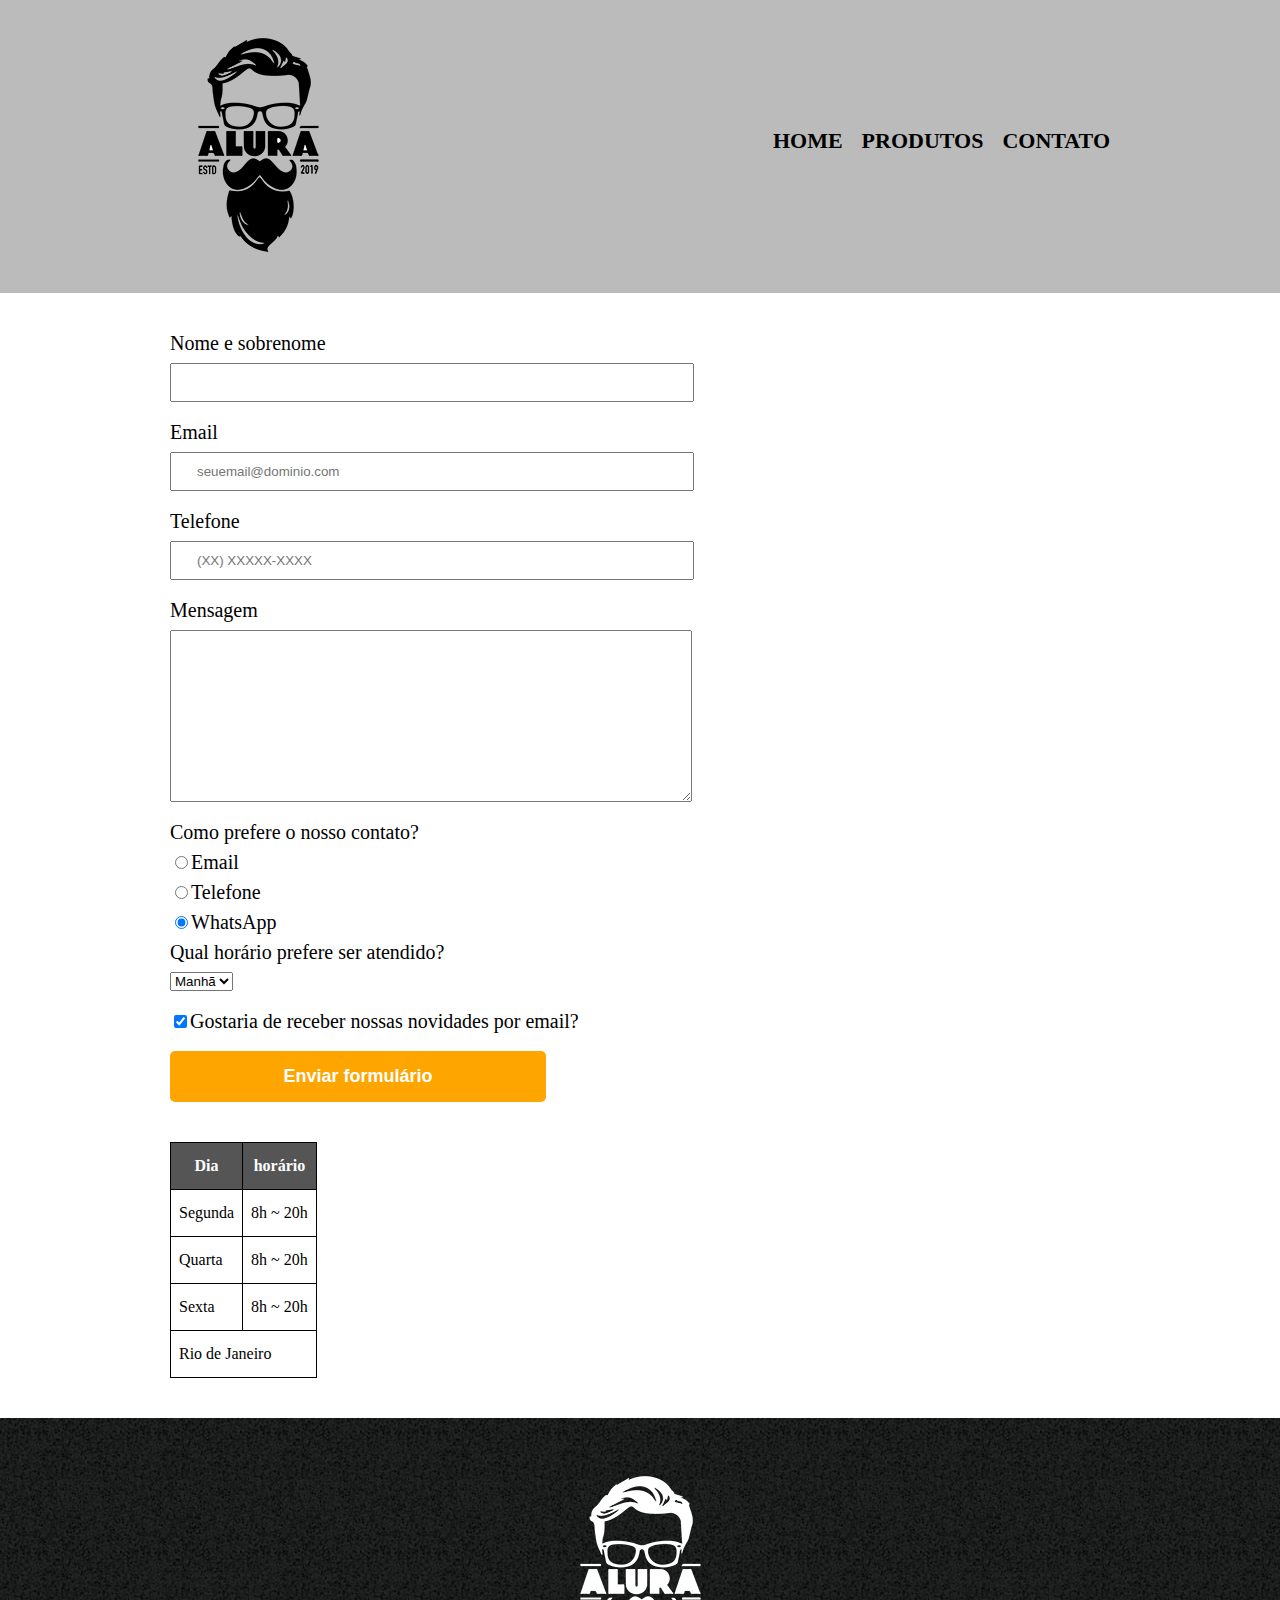
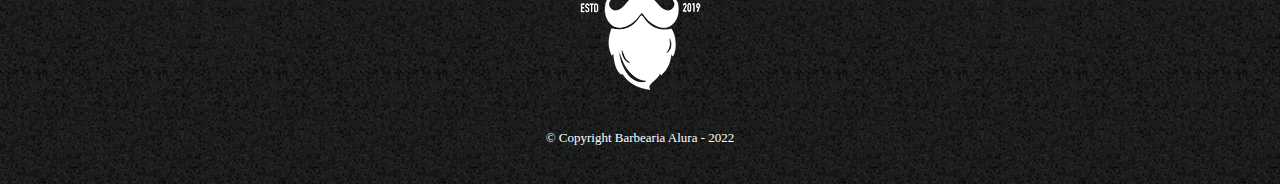
==== contato.html @ 645bf7ef "add contact tab" ====
<!DOCTYPE html>
<html lang="pt-br">
<head>
    <meta charset="UTF-8">
    <meta http-equiv="X-UA-Compatible" content="IE=edge">
    <meta name="viewport" content="width=device-width, initial-scale=1.0">
    <title>Contato - Barbearia Alura</title>
    <link rel="stylesheet" href="reset.css">
    <link rel="stylesheet" href="style.css">
</head>
<body>
    <header>
        <div class="box">
            <h1><img src="imagens_produtos/logo.png" alt="Logo da Barbearia Alura"></h1>

            <nav>
                <ul>
                    <li><a href="index.html">Home</a></li>
                    <li><a href="produtos.html">Produtos</a></li>
                    <li><a href="contato.html">Contato</a></li>
                </ul>
            </nav>
        </div>
    </header>

    <main>

        <form>
            <label for="nomesobrenome">Nome e sobrenome</label>
            <input type="text" id="nomesobrenome" class="input-padrao" required>

            <label for="email">Email</label>
            <input type="email" id="email" class="input-padrao" required placeholder="seuemail@dominio.com">

            <label for="telefone">Telefone</label>
            <input type="tel" id="telefone" class="input-padrao" required placeholder="(XX) XXXXX-XXXX">

            <label id="mensagem">Mensagem</label>
            <textarea cols="30" rows="10" id="mensagem" class="input-padrao" required></textarea>

            <fieldset>
                <legend>Como prefere o nosso contato?</legend>
                <label for="radio-email"><input type="radio" name="contato" value="email" id="radio-email">Email</label>
                 
                <label for="radio-telefone"><input type="radio" name="contato" value="telefone" id="radio-telefone">Telefone</label>
                
                <label for="radio-whatsapp"><input type="radio" name="contato" value="whatsapp" id="radio-whatsapp" checked>WhatsApp</label>                
            </fieldset>

            <fieldset>
                <legend>Qual horário prefere ser atendido?</legend>
                    <select>
                        <option>Manhã</option>
                        <option>Tarde</option>
                        <option>Noite</option>
                    </select>
            </fieldset>

            <label class="checkbox"><input type="checkbox" checked>Gostaria de receber nossas novidades por email?</label>
            
            <input type="submit" value="Enviar formulário" class="enviar">

        </form>

        <table>
            <thead>
                <tr>
                    <th>Dia</th>
                    <th>horário</th>
                </tr>
            </thead>

            <tbody>
                <tr>
                    <td>Segunda</td>
                    <td>8h ~ 20h</td>
                </tr>

                <tr>
                    <td>Quarta</td>
                    <td>8h ~ 20h</td>
                </tr>

                <tr>
                    <td>Sexta</td>
                    <td>8h ~ 20h</td>
                </tr>

                <tr>
                    <td colspan="5">Rio de Janeiro</td> 
                </tr>
            </tbody>
        </table>
       
    </main>

    <footer>
        <img src="imagens_produtos/logo-branco.png" alt="Logo Barbearia Alura, desenho vetorizado homem com óculos com um cabelo estiloso e barba com bigode muito bonitos">
        <p class="copyright">&copy; Copyright Barbearia Alura - 2022</p>
    </footer>
    
</body>
</html>
---- style.css ----
header {
    background: #BBBBBB;
    padding: 20px 0;
}

.box {
    position: relative;
    width: 940px;
    margin: 0 auto;
}

nav {
    position: absolute;
    top: 110px;
    right: 0px;
}
nav li {
    display: inline;
    margin: 0 0 0 15px;
}

nav a {
    text-transform: uppercase;/* para deixar todas as letras com a aparência de maiusculas */
    color: #000000;
    font-weight: bold; 
    font-size: 22px;
    text-decoration: none;
}

nav a:hover {
    color: #C78C19;
    text-decoration: underline;
}

.products {
    width: 940px;
    margin: 0 auto;
    padding: 50px 0;
}

.products li {
    display: inline-block;
    text-align: center;
    width: 30%; /* faz com que os elementos ocupem uma parte do espaço da tela. No caso, 1/3 ou 30% */
    vertical-align: top; /* alinha os itens pela linha de cima */
    margin: 0 1.5%;
    padding: 30px 20px;
    box-sizing: border-box;
    border: 2px solid #000000;  /*border-color: #000000; border-width: 2px; border-style: solid;*/
    border-radius: 10px; /* também é possível declarar cada um dos cantos e fazer com que cada ponta tenha um raio diferente */
}
 
.products li:hover {
    border-color: #C78C19;
}

.products li:active {
    border-color: #088C19;
}

.products li:hover h2 {
    font-size: 34px;
}

.products h2 {
    font-size: 30px;
    font-weight: bold; /* peso da fonte */
}

.product-description {
    font-size: 18px;
}

.product-price {
    font-size: 22px;
    font-weight: bold;
    margin-top: 10px; /* também poderia ser margin: 10px 0 0; */
}

footer {
    text-align: center;
    background: url(imagens_produtos/bg.jpg);
    padding: 40px 0;
}

.copyright {
    color: #FFFFFF;
    font-size: 13px;
    margin: 20px 0 0;

}

main {
    width: 940px;
    margin: 0 auto;
}

form {
    margin: 40px 0;
}

form label, form legend {
    display: block;
    font-size: 20px;
    margin: 0 0 10px;
}

.input-padrao {
    display: block;
    margin: 0 0 20px;
    padding: 10px 25px;
    width: 50%;
}

.checkbox {
    margin: 20px 0;
}

.enviar {
    width: 40%;
    padding: 15px 0;
    background: orange;
    color: white;
    font-weight: bold;
    font-size: 18px;
    border: none;
    border-radius: 5px;
    transition: 1s all; /* all- todos os elementos, poderia ser somente o background | transition- serve para atrasar uma ação por um tempo determinado */

}

.enviar:hover {
    background: darkorange;
    transform: scale(1.2);
}

table {
    margin: 20px 0 40px;
}

thead {
    background: #555555;
    color: white;
    font-weight: bold;

}
td, th {
    border: 1px solid #000000;
    padding: 15px 8px;
}
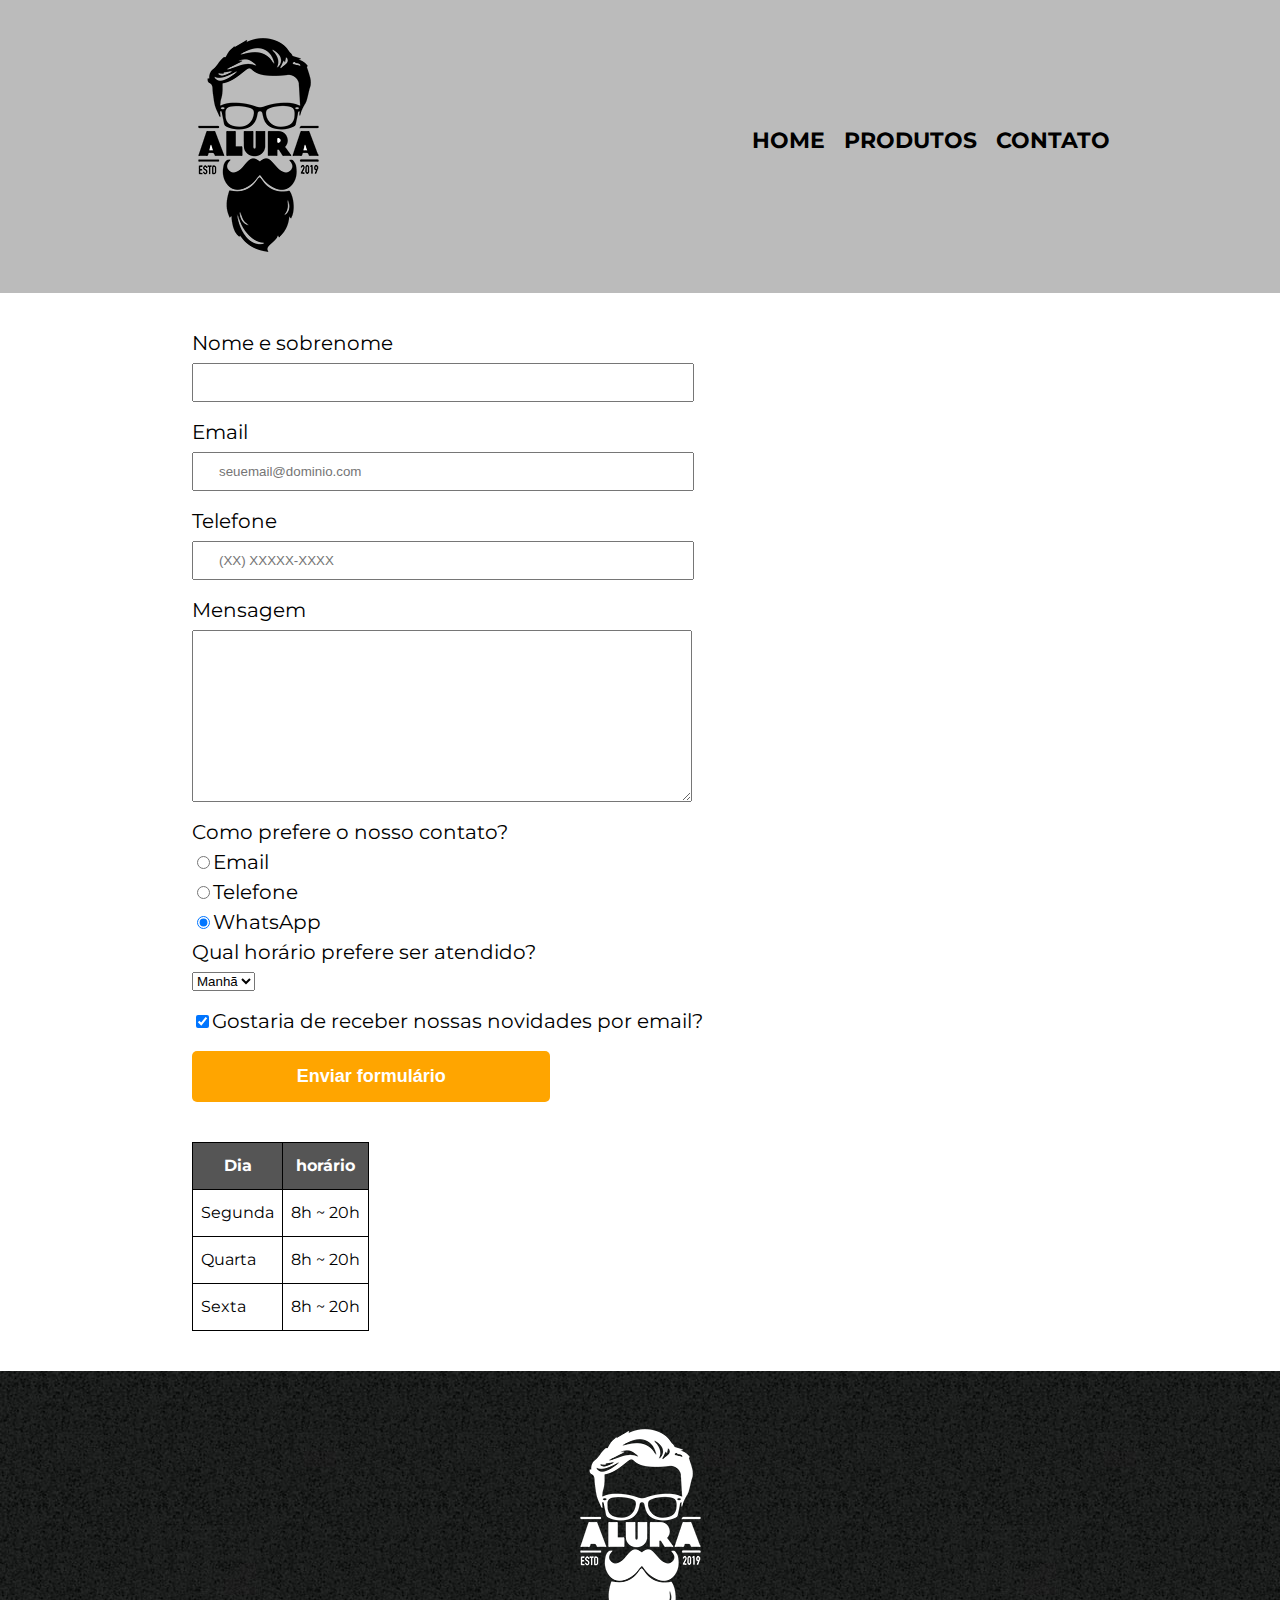
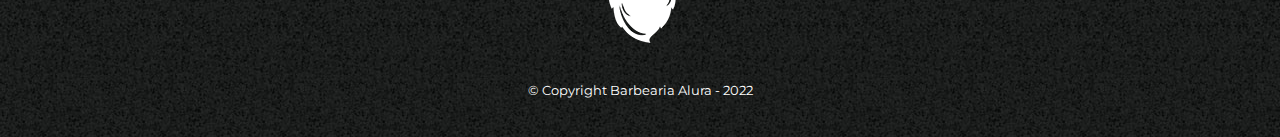
==== commit f457af7b: "add media queries" ====
--- a/contato.html
+++ b/contato.html
@@ -2,11 +2,12 @@
 <html lang="pt-br">
 <head>
     <meta charset="UTF-8">
-    <meta http-equiv="X-UA-Compatible" content="IE=edge">
     <meta name="viewport" content="width=device-width, initial-scale=1.0">
     <title>Contato - Barbearia Alura</title>
+
     <link rel="stylesheet" href="reset.css">
     <link rel="stylesheet" href="style.css">
+    
 </head>
 <body>
     <header>
@@ -86,9 +87,6 @@
                     <td>8h ~ 20h</td>
                 </tr>
 
-                <tr>
-                    <td colspan="5">Rio de Janeiro</td> 
-                </tr>
             </tbody>
         </table>
        
--- a/style.css
+++ b/style.css
@@ -1,3 +1,8 @@
+@import url('https://fonts.googleapis.com/css2?family=Montserrat:ital,wght@0,100;0,200;0,300;0,400;0,500;0,600;0,700;0,800;0,900;1,100;1,200;1,300;1,400;1,500;1,600;1,700;1,800;1,900&display=swap');
+
+body {
+    font-family: 'Montserrat', sans-serif;
+}
 header {
     background: #BBBBBB;
     padding: 20px 0;
@@ -90,13 +95,9 @@
 
 }
 
-main {
-    width: 940px;
-    margin: 0 auto;
-}
-
 form {
     margin: 40px 0;
+    padding: 0 15%;
 }
 
 form label, form legend {
@@ -135,7 +136,8 @@
 }
 
 table {
-    margin: 20px 0 40px;
+    margin: 20px 15% 40px;
+    padding: 15%;
 }
 
 thead {
@@ -147,4 +149,150 @@
 td, th {
     border: 1px solid #000000;
     padding: 15px 8px;
+}
+
+/* css página inicial*/
+.banner {
+    width: 100%;
+}
+
+.titulo-principal {
+    text-align: center;
+    font-size: 2em; /* em o dobro do tamanho da fonte normal*/
+    margin: 0 0 1em;
+    clear: left;
+    color: rgba(0,0,0,0.7); /* cor em rgb pode ter também o atributo alpha, rgba, de transparencia*/
+}
+
+.principal {
+    padding: 3em 0;
+    background: #FEFEFE;
+    width: 940px;
+    margin: 0 auto;
+}
+
+.principal p {
+    margin: 0 0 1em;
+}
+
+.principal strong {
+    font-weight: bold;
+
+}
+
+.principal em {
+    font-style: italic;
+}
+
+.utensilios {
+    width: 120px;
+    float: left; /* faz com que o texto fique descolado, flutuando na pagina*/
+    margin: 0 20px 20px 0;
+}
+
+.mapa {
+    padding: 3em 0;
+    background: linear-gradient(#FEFEFE, #888888);
+}
+
+.mapa-conteudo {
+    width: 940px;
+    margin: 0 auto;
+}
+
+.mapa p {
+    margin: 0 0 2em;
+    text-align: center;
+}
+.beneficios {
+    padding: 3em 0;
+    background: #888888;
+    
+}
+
+.conteudo-beneficios {
+    width: 640px;
+    margin: 0 auto;
+}
+
+.lista-beneficios {
+    width: 40%;
+    display: inline-block; /* para funcionar não pode conter espaços entre uma tag e outra no html*/
+    vertical-align: top;
+}
+
+.itens {
+    line-height: 1.5;
+}
+        /* é possível marcar somente o primeiro elemento apenas usando essa pseudo-classe*/
+.itens:first-child {
+    font-weight: bold;
+}
+
+.itens:before {
+    content: "★ ";
+}
+
+.imagem-beneficios {
+    width: 60%;
+    opacity: 1;
+    transition: 400ms;
+    box-shadow: 10px 10px 10px 0 #000000;
+}
+
+.imagem-beneficios:hover {   
+    opacity: 0.3;
+}
+
+.video {
+    width: 560px;
+    margin: 2em auto;
+}
+
+@media screen and (max-width: 480px) {
+    .box, .principal, .conteudo-beneficios, .mapa-conteudo {
+        width: auto;
+    }
+
+    .video{
+        width: 90%;
+    }
+
+    h1 {
+        text-align: center;
+    }
+
+    nav {
+        position: static;
+        margin: 10px;
+    }
+
+    .lista-beneficios, .imagem-beneficios {
+        width: 100%;
+    }
+
+    form, fielset{
+        width: 90%;
+        margin: 10px;
+        padding: 5%; 
+    }
+
+    .enviar {
+        width: 95%;
+    }
+
+    .input-padrao {
+        width: 80%;
+    }
+
+    table {
+        width: 70%;
+    }
+
+    .products li {
+        display: block;
+        margin:  10px 0 10% 7%;
+        padding: 5px;
+    }
+    
 }